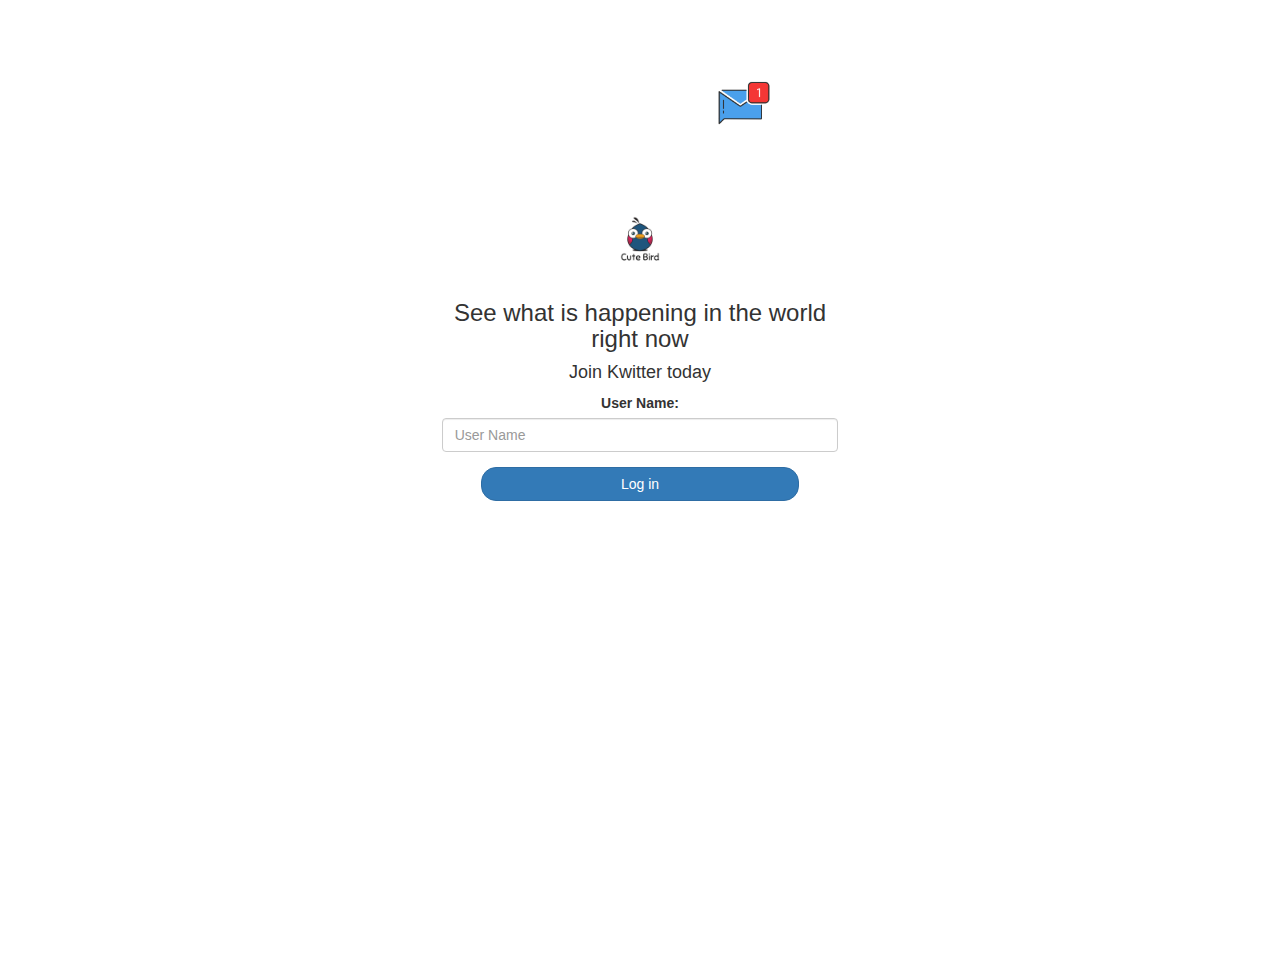
==== index.html @ 71702050 "Rename kwitter.html to index.html" ====
<!DOCTYPE html>
<html>
<head>
	<title>Kwitter</title>
<link href="https://fonts.googleapis.com/css?family=Yeon+Sung&display=swap" rel="stylesheet"><meta name="viewport" content="width=device-width, initial-scale=1">

<link rel="stylesheet" href="https://maxcdn.bootstrapcdn.com/bootstrap/3.4.0/css/bootstrap.min.css">
<script src="https://ajax.googleapis.com/ajax/libs/jquery/3.4.1/jquery.min.js"></script>
<script src="https://maxcdn.bootstrapcdn.com/bootstrap/3.4.0/js/bootstrap.min.js"></script>

<link rel="stylesheet" type="text/css" href="kwitter.css">
<script src="kwitter.js"></script>
</head>
<body>
<center>
	<h1 class="header">	
		Kwitter	<sup>
	<img src="m2.png">
	</sup>
</h1>
	<div class="col-lg-4 col-md-6 col-sm-6 col-xs-11 login_div">
	<img src="logo.png" class="logo">
		<h3 >See what is happening in the world right now</h3>
		<h4 >Join Kwitter today</h4>
		<div class="form-group">
		  <label >User Name:</label>
			<input id="user_name" type="text" class="form-control" placeholder="User Name">
		</div>
		<button id="login_button" onclick="addUser()" class="btn btn-primary">Log in</button>
		<br><br>
	</div>
</center>
</body>
</html>
---- kwitter.css ----
html, body
{
  height: 100%;
  margin: 0;
}

body
{
background-image: url("https://assets.justinmind.com/wp-content/uploads/2020/02/website-background-design-guide.png");
background-size: cover;
}

.header
{
	color: white;font-family: 'Yeon Sung';font-size: 45px;letter-spacing: 10px;margin-top: 80px;
}
.header img
{
	width: 80px;margin-left: -15px;
}

.login_div
{
	background: rgba(255,255,255,0.8);float: none;border-radius: 15px;
}

.logo
{
	width: 80px;margin-top: 30px;border-radius: 40px;
}

#login_button
{
	width: 80%;border-radius: 15px;
}

.room_name
{
	cursor: pointer;
	font-size: 20px;
}


#logout
{
	font-size: 20px; float: right;
}


#output
{
	padding: 10px; width:80%;background: rgba(255,255,255,0.8);border-radius: 15px;
}

.input_div_room_page
{
	width: 80%;
}

.input_div label
{
	color: white;font-size: 20px;
}


.input_div_message_page
{
	position: fixed;bottom: 0px;width: 100%;background: rgba(255,255,255,0.8);
}
.input_div_message_page label
{
	color: black;
}
.input_div_message_page #msg
{
	width: 80%;
}
.input_div_message_page button
{
	margin-top: 15px;
	width: 50%; 
}
.color_white
{
	color: white
}

.user_tick
{
	width:20px;
}
.message_h4
{
	padding-left:5px;color:grey;
}
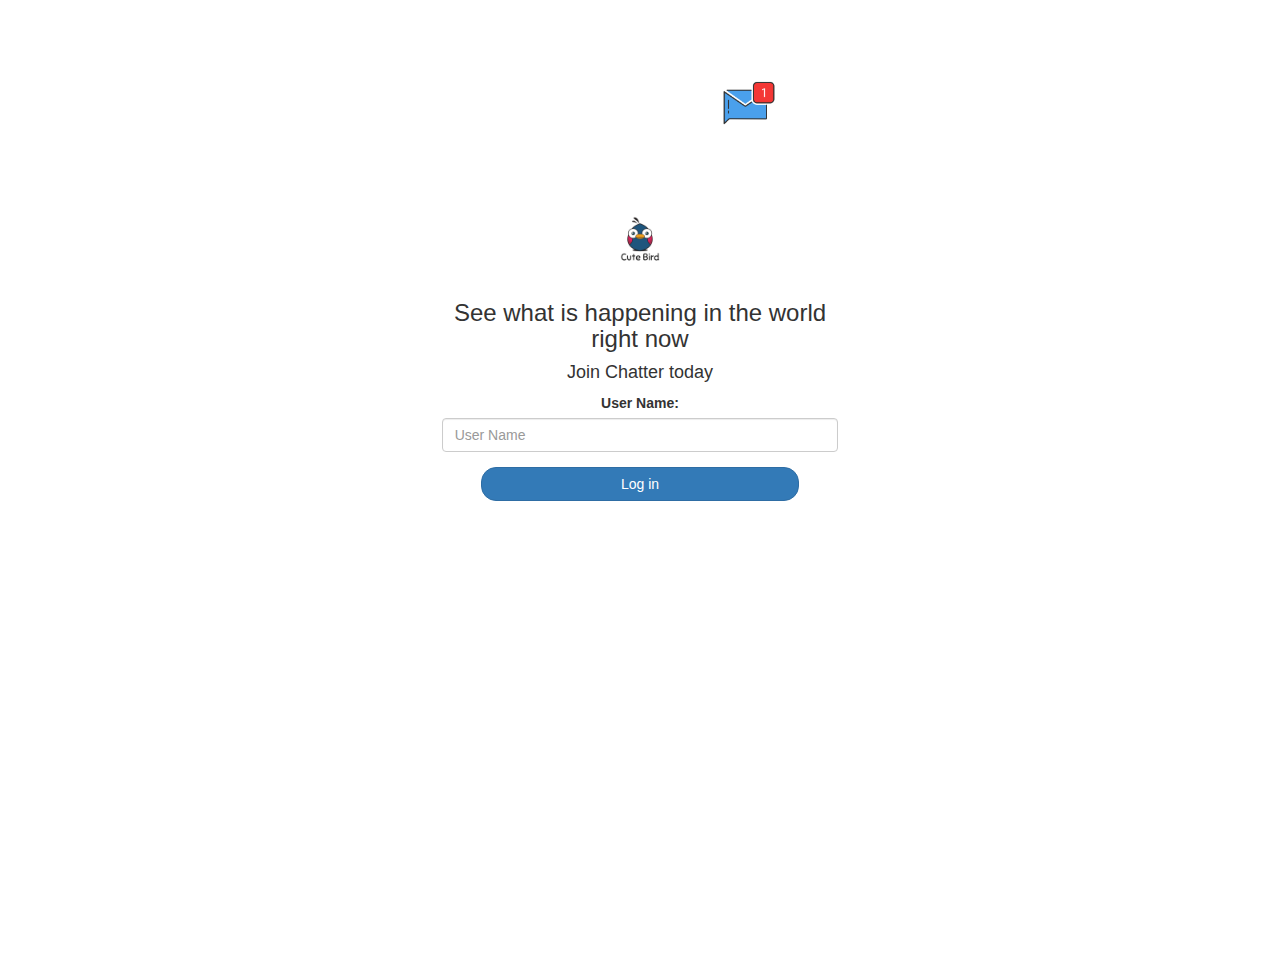
==== commit f3e70ab6: "Update index.html" ====
--- a/index.html
+++ b/index.html
@@ -1,7 +1,7 @@
 <!DOCTYPE html>
 <html>
 <head>
-	<title>Kwitter</title>
+	<title>Chatter</title>
 <link href="https://fonts.googleapis.com/css?family=Yeon+Sung&display=swap" rel="stylesheet"><meta name="viewport" content="width=device-width, initial-scale=1">
 
 <link rel="stylesheet" href="https://maxcdn.bootstrapcdn.com/bootstrap/3.4.0/css/bootstrap.min.css">
@@ -14,14 +14,14 @@
 <body>
 <center>
 	<h1 class="header">	
-		Kwitter	<sup>
+		Chatter	<sup>
 	<img src="m2.png">
 	</sup>
 </h1>
 	<div class="col-lg-4 col-md-6 col-sm-6 col-xs-11 login_div">
 	<img src="logo.png" class="logo">
 		<h3 >See what is happening in the world right now</h3>
-		<h4 >Join Kwitter today</h4>
+		<h4 >Join Chatter today</h4>
 		<div class="form-group">
 		  <label >User Name:</label>
 			<input id="user_name" type="text" class="form-control" placeholder="User Name">
